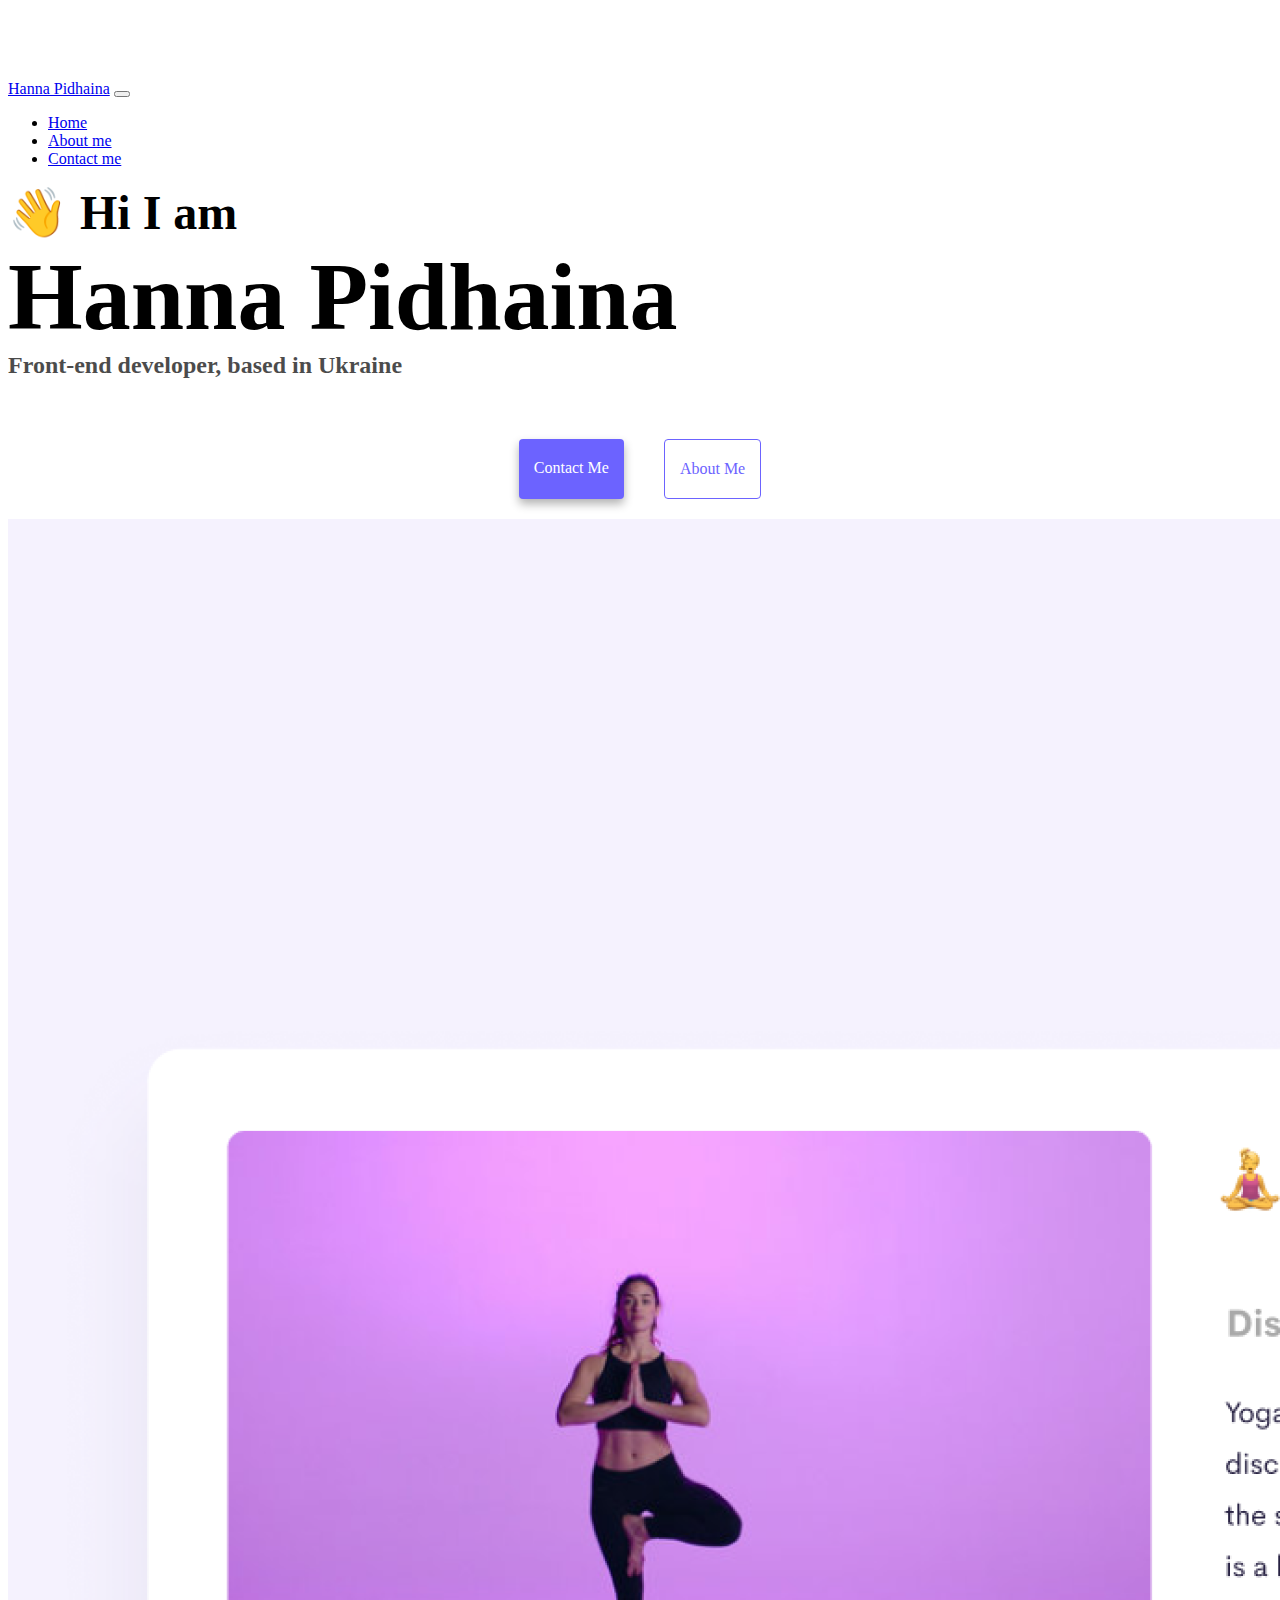
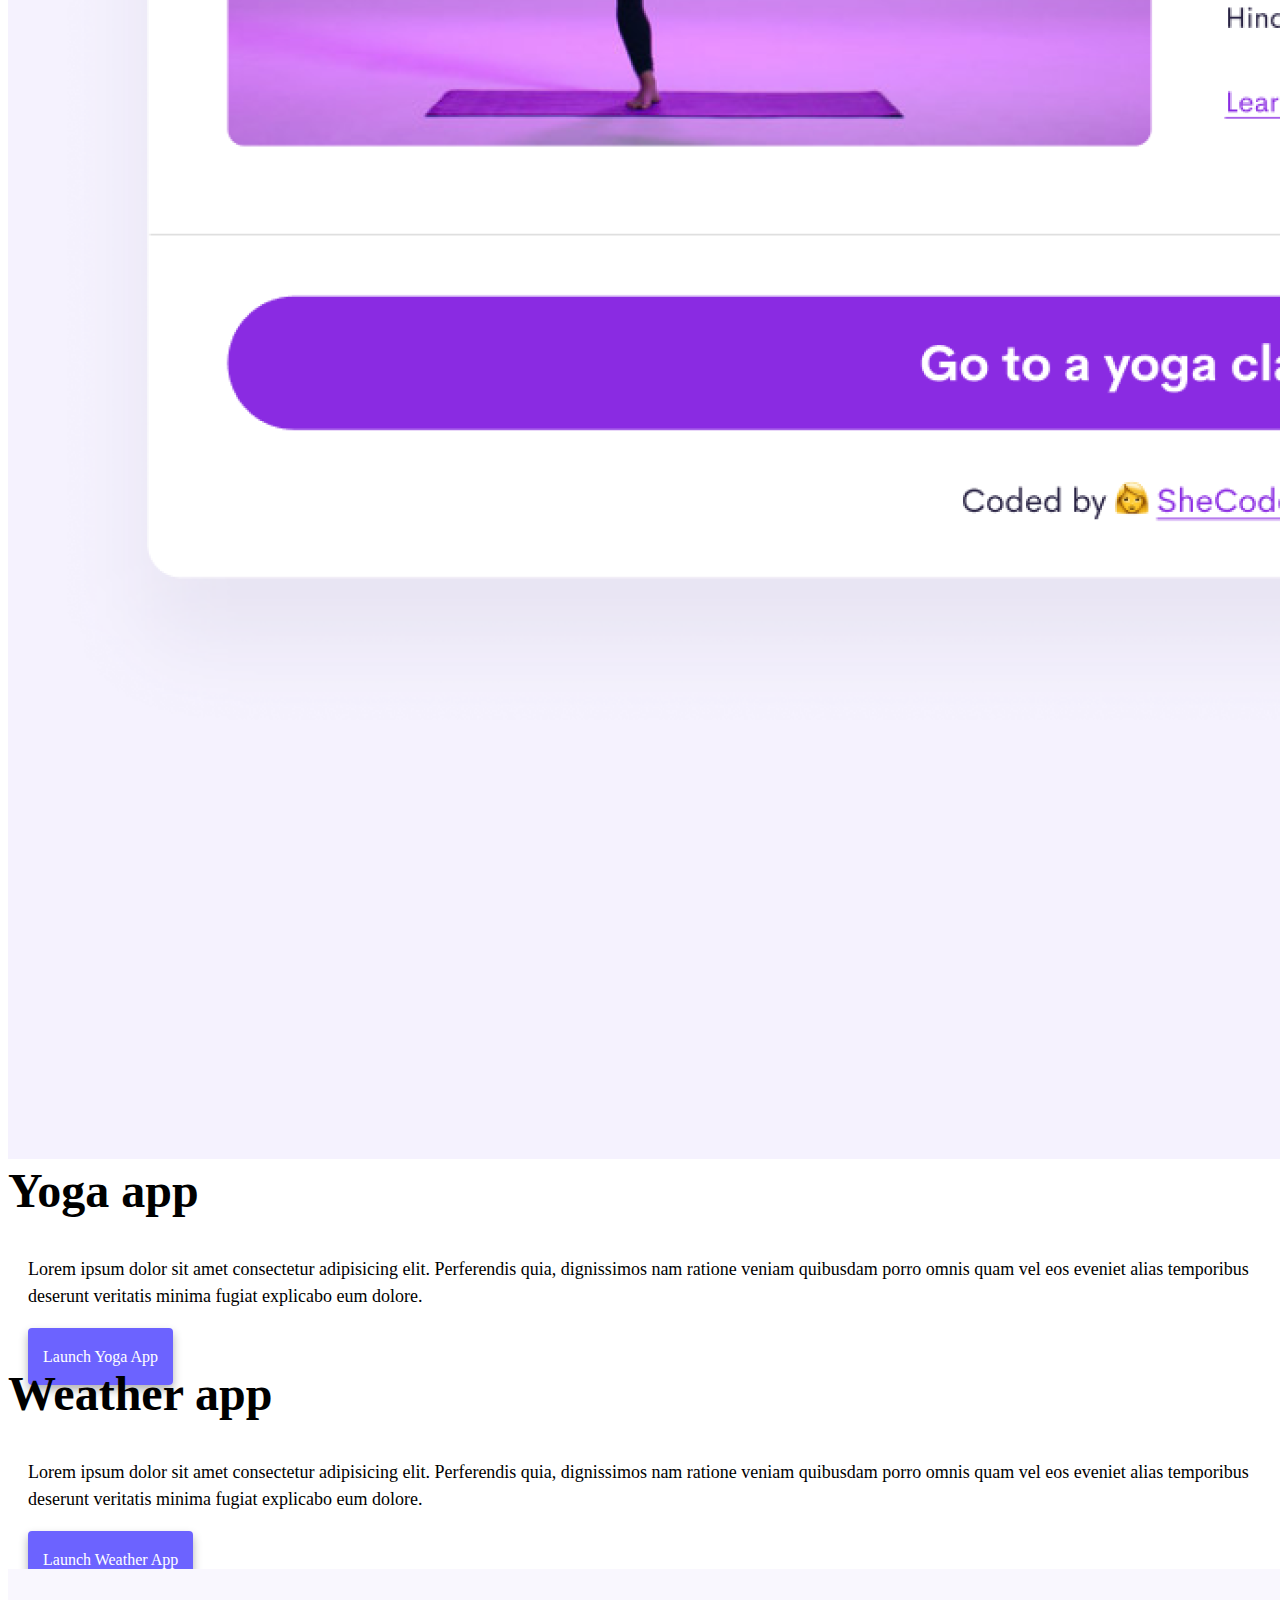
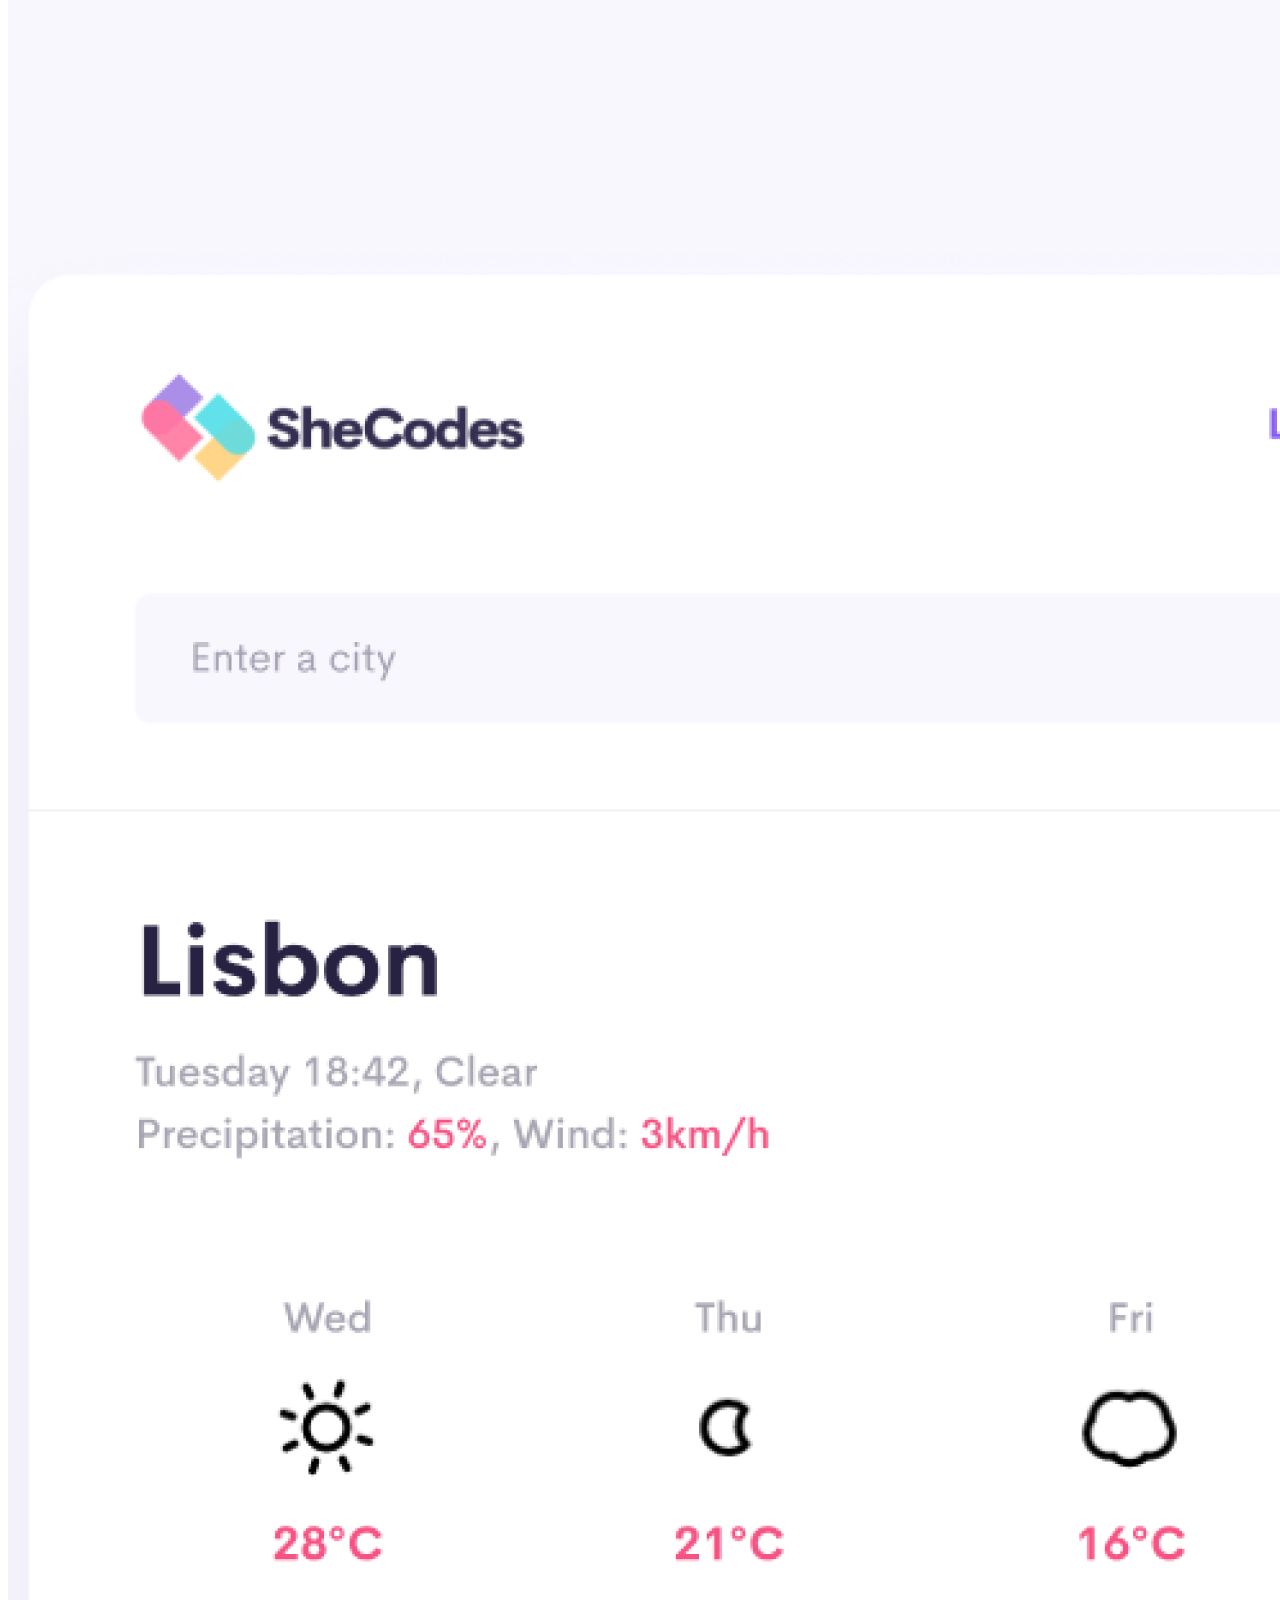
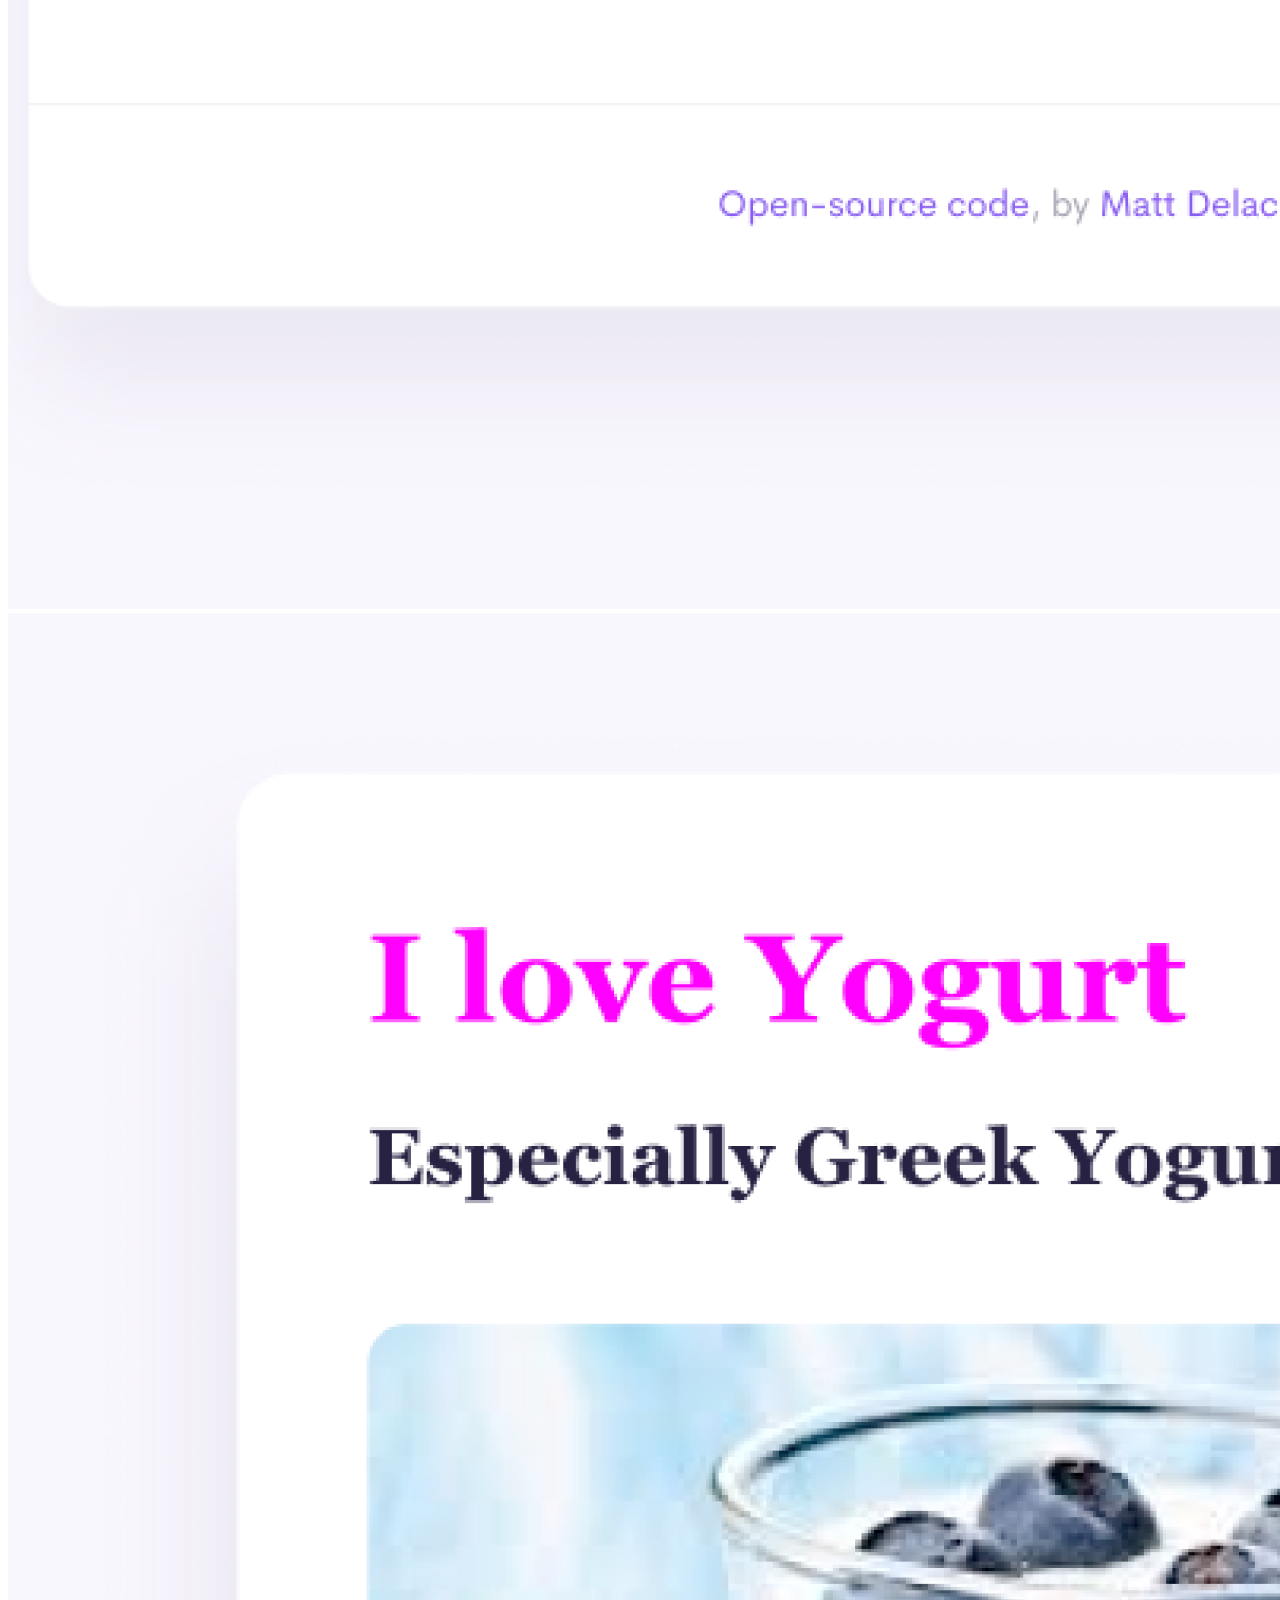
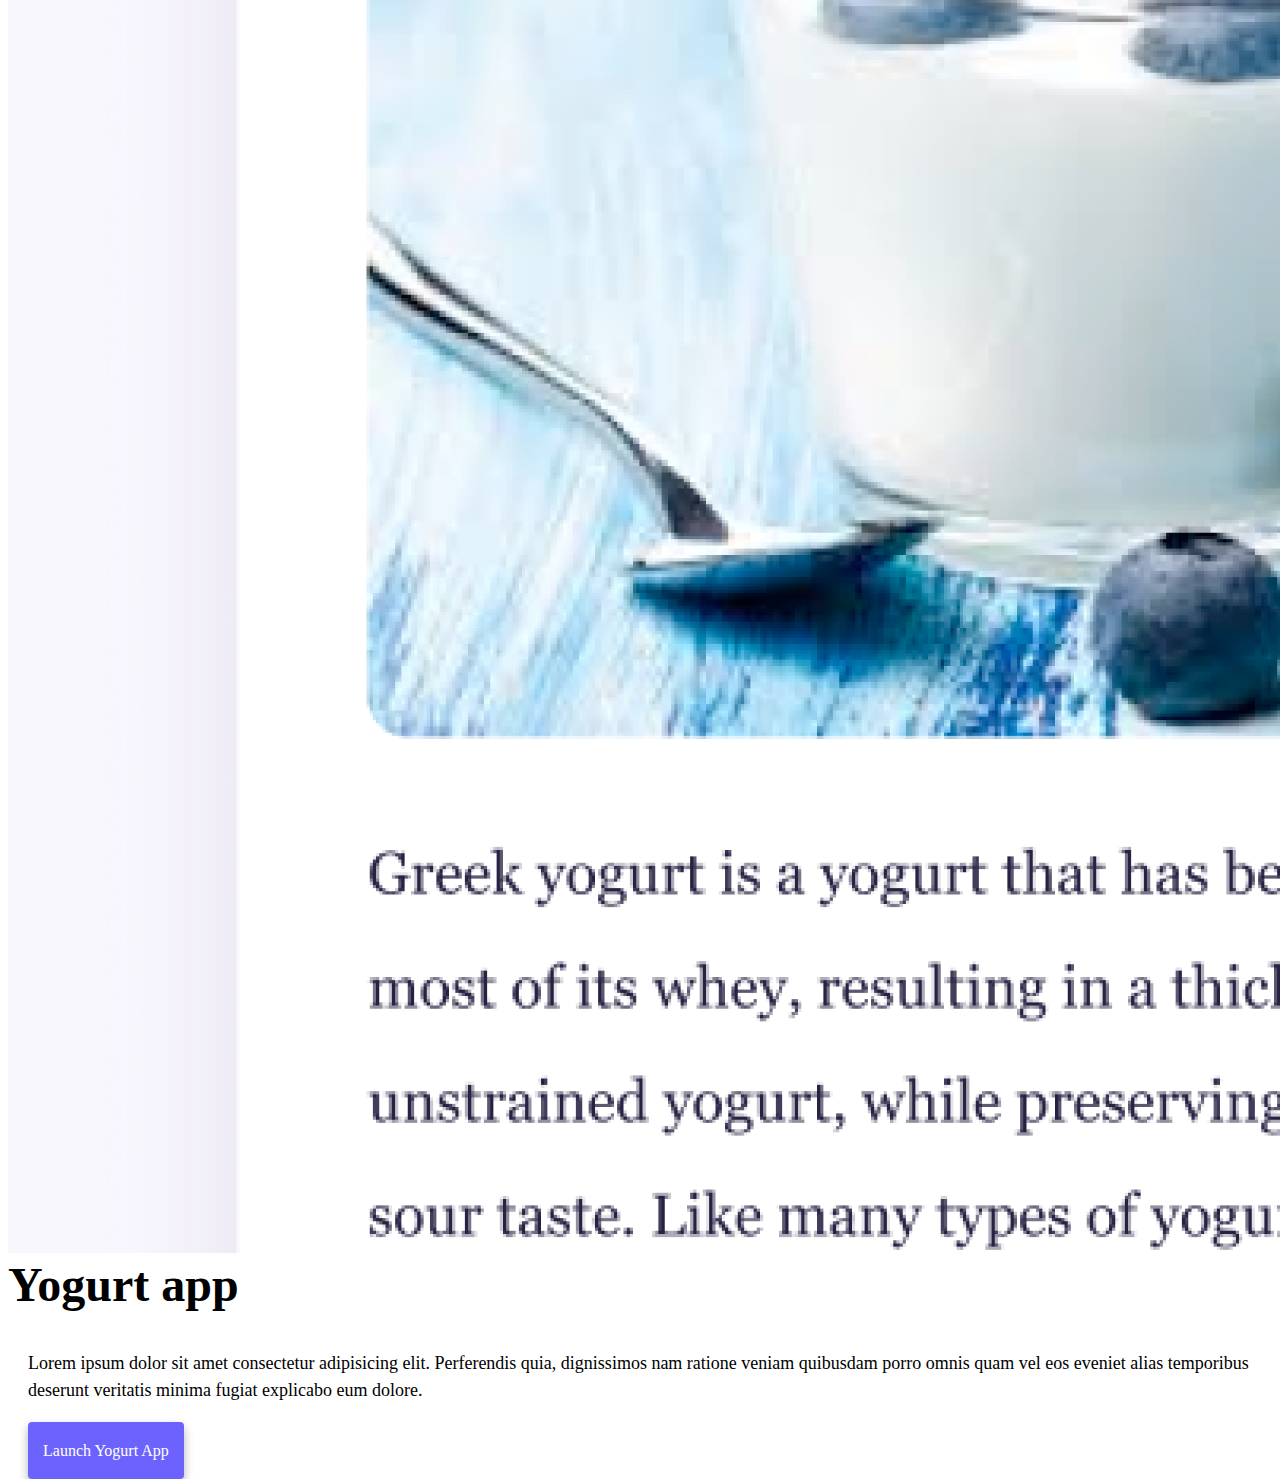
==== index.html @ 9f4a9887 "Add files to repository" ====
<!DOCTYPE html>
<html lang="en">
  <head>
    <meta charset="UTF-8" />
    <meta http-equiv="X-UA-Compatible" content="IE=edge" />
    <meta name="viewport" content="width=device-width, initial-scale=1.0" />
    <title>Hanna Pidnaina</title>
    <link
      href="https://cdn.jsdelivr.net/npm/bootstrap@5.2.1/dist/css/bootstrap.min.css"
      rel="stylesheet"
      integrity="sha384-iYQeCzEYFbKjA/T2uDLTpkwGzCiq6soy8tYaI1GyVh/UjpbCx/TYkiZhlZB6+fzT"
      crossorigin="anonymous"
    />
    <script
      src="https://cdn.jsdelivr.net/npm/bootstrap@5.2.1/dist/js/bootstrap.bundle.min.js"
      integrity="sha384-u1OknCvxWvY5kfmNBILK2hRnQC3Pr17a+RTT6rIHI7NnikvbZlHgTPOOmMi466C8"
      crossorigin="anonymous"
    ></script>
    <link rel="stylesheet" href="style.css" />
  </head>
  <body>
    <nav class="navbar navbar-expand-lg bg-light fixed-top ps-5">
        <div class="container-fluid">
          <a class="navbar-brand" href="index.html">Hanna Pidhaina</a>
          <button class="navbar-toggler" type="button" data-bs-toggle="collapse" data-bs-target="#navbarText" aria-controls="navbarText" aria-expanded="false" aria-label="Toggle navigation">
            <span class="navbar-toggler-icon"></span>
          </button>
          <div class="collapse navbar-collapse" id="navbarText">
            <ul class="navbar-nav me-auto mb-2 mb-lg-0">
              <li class="nav-item">
                <a class="nav-link active" aria-current="page" href="index.html">Home</a>
              </li>
              <li class="nav-item">
                <a class="nav-link" href="about.html">About me</a>
              </li>
              <li class="nav-item">
                <a class="nav-link" href="about.html#contact">Contact me</a>
              </li>
            </ul>
          </div>
        </div>
      </nav>
    <h2 class="text-center">👋 Hi I am</h2>
    <h1 class="text-center">Hanna Pidhaina</h1>
    <h3 class="text-center">Front-end developer, based in Ukraine</h3>
    <div class="navigation-links mb-5">
      <a href="about.html#contact" class="contact-link">Contact me</a>
      <a href="about.html" class="about-link">About me</a>
    </div>
    <div class="container">
      <div class="row">
        <div class="col-md-6">
          <img src="images/yoga.png" class="img-fluid rounded" alt="" />
        </div>
        <div class="col-md-6">
          <h2 class="ps-3">
            Yoga app
          </h2>
          <p>
            Lorem ipsum dolor sit amet consectetur adipisicing elit. Perferendis
            quia, dignissimos nam ratione veniam quibusdam porro omnis quam vel
            eos eveniet alias temporibus deserunt veritatis minima fugiat
            explicabo eum dolore.
          </p>
          <div class="mt-4">
            <a href="#" class="app-link">Launch Yoga App</a>
          </div>
        </div>
      </div>
      <div class="row mt-5">
        <div class="col-md-6">
          <h2 class="ps-3">
            Weather app
          </h2>
          <p>
            Lorem ipsum dolor sit amet consectetur adipisicing elit. Perferendis
            quia, dignissimos nam ratione veniam quibusdam porro omnis quam vel
            eos eveniet alias temporibus deserunt veritatis minima fugiat
            explicabo eum dolore.
          </p>
          <div class="mt-4 mb-5">
            <a href="#" class="app-link">Launch weather app</a>
          </div>
        </div>
        <div class="col-md-6">
          <img src="images/weather.png" class="img-fluid rounded" alt="" />
        </div>
      </div>
      <div class="row mt-5 mb-5">
          <div class="col-md-6">
            <img src="images/yogurt.png" class="img-fluid rounded" alt="" />
          </div>
          <div class="col-md-6">
            <h2 class="ps-3">
              Yogurt app
            </h2>
            <p>
              Lorem ipsum dolor sit amet consectetur adipisicing elit. Perferendis
              quia, dignissimos nam ratione veniam quibusdam porro omnis quam vel
              eos eveniet alias temporibus deserunt veritatis minima fugiat
              explicabo eum dolore.
            </p>
            <div class="mt-4 mb-5">
              <a href="#" class="app-link">Launch Yogurt App</a>
            </div>
          </div>
    </div>
  </body>
</html>
---- style.css ----
:root {
  --primary-color: #6c63ff;
  --secondary-color: #f5f2fe;
  --box-shadow: 0 5px 10px rgba(0, 0, 0, 0.3);
}

body {
  margin-top: 80px;
}

h1,
h2,
h3 {
  margin: 0;
}

h1 {
  font-size: 96px;
}

h2 {
  font-size: 48px;
}

h3 {
  font-size: 24px;
  opacity: 0.7;
}

p {
  padding: 20px;
  border-radius: 4px;
  font-size: 18px;
  line-height: 1.5;
}

.navigation-links {
  display: flex;
  margin-top: 40px;
  justify-content: center;
}

.navigation-links a {
  margin: 20px;
  border-radius: 4px;
  padding: 20px 15px;
  text-decoration: none;
  text-transform: capitalize;
}

.contact-link {
  background: var(--primary-color);
  box-shadow: var(--box-shadow);
  color: white;
}

.about-link {
  color: var(--primary-color);
  border: 1px solid var(--primary-color);
}

.homepage-link {
  color: var(--primary-color);
  text-align: center;
  display: block;
}

.about-paragraphs {
  display: flex;
  margin: 30px 0;
}

.about-paragraphs p {
  margin: 10px;
}

.email-link {
  display: flex;
  justify-content: center;
  color: var(--primary-color);
  font-size: 28px;
  text-decoration: none;
}

.email-link:hover {
  text-decoration: underline;
}
.app-link {
  background: var(--primary-color);
  box-shadow: var(--box-shadow);
  color: white;
  margin: 20px;
  border-radius: 4px;
  padding: 20px 15px;
  text-decoration: none;
  text-transform: capitalize;
}
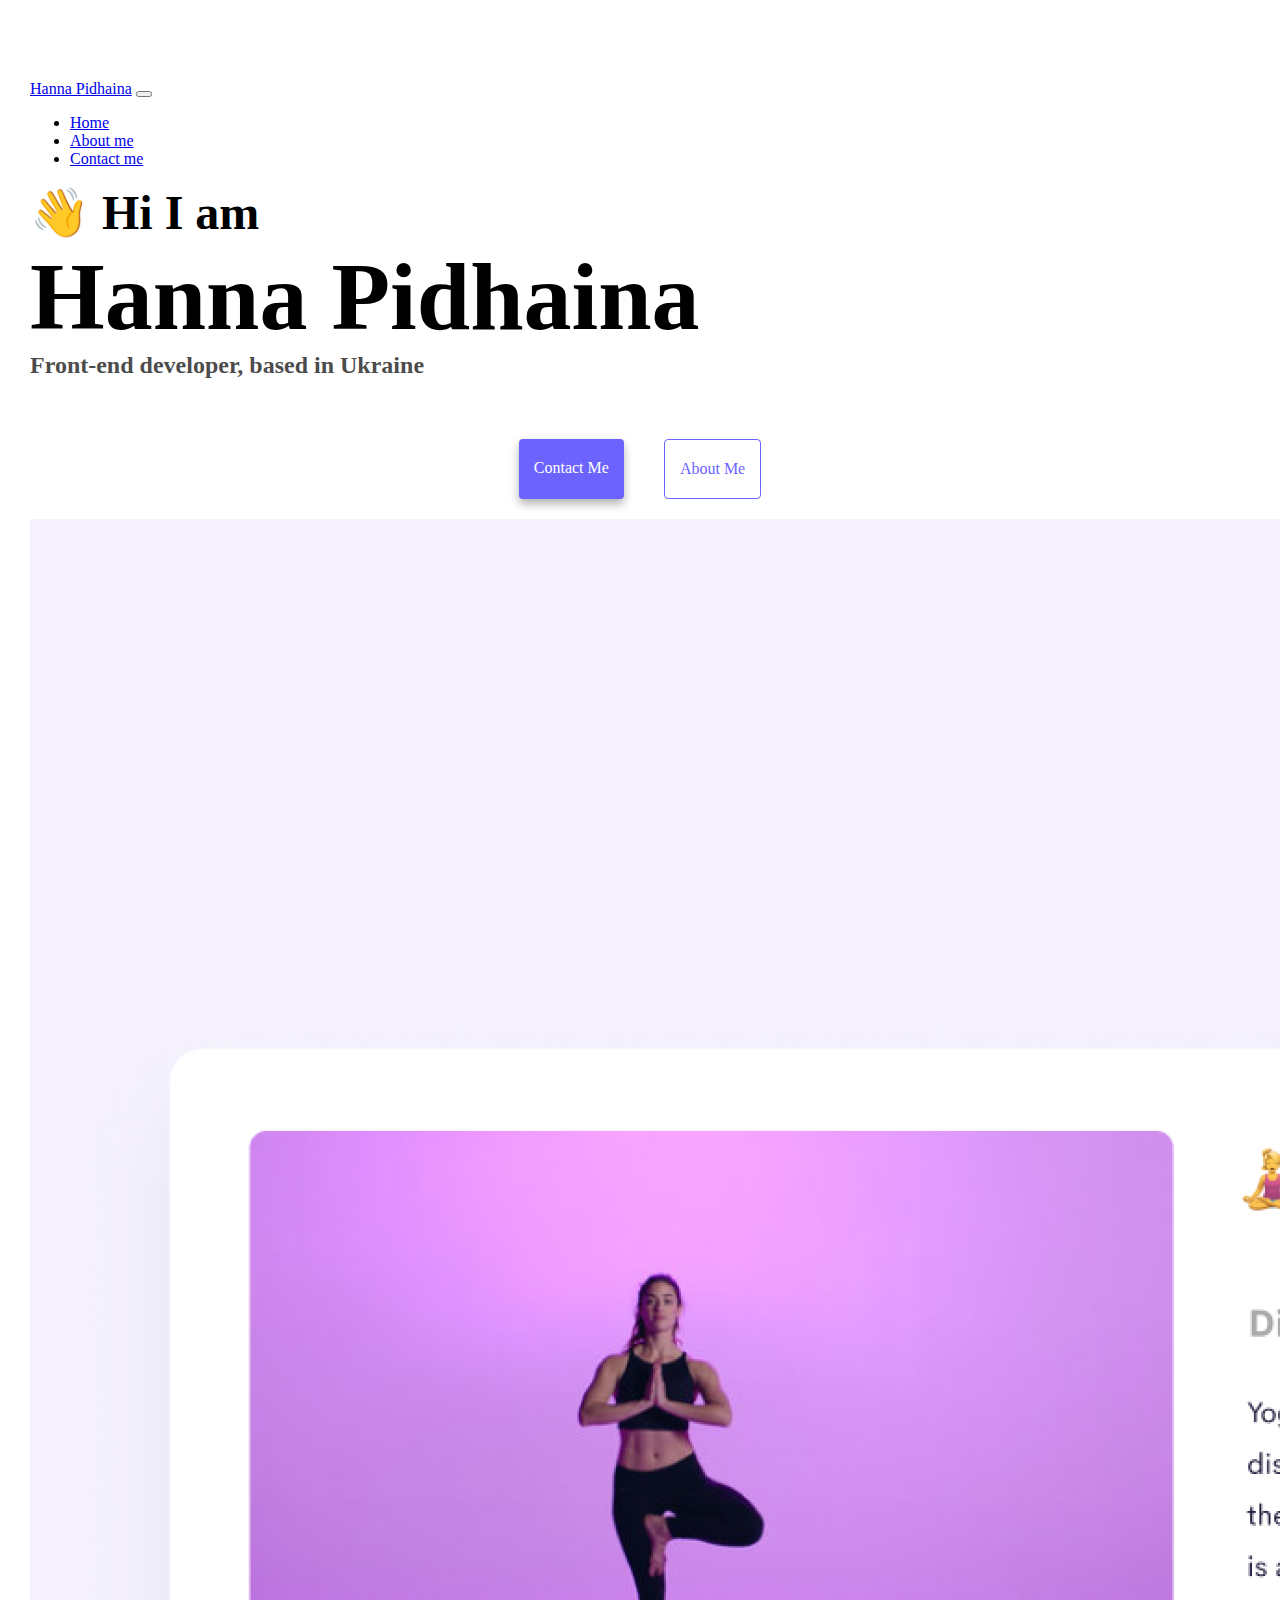
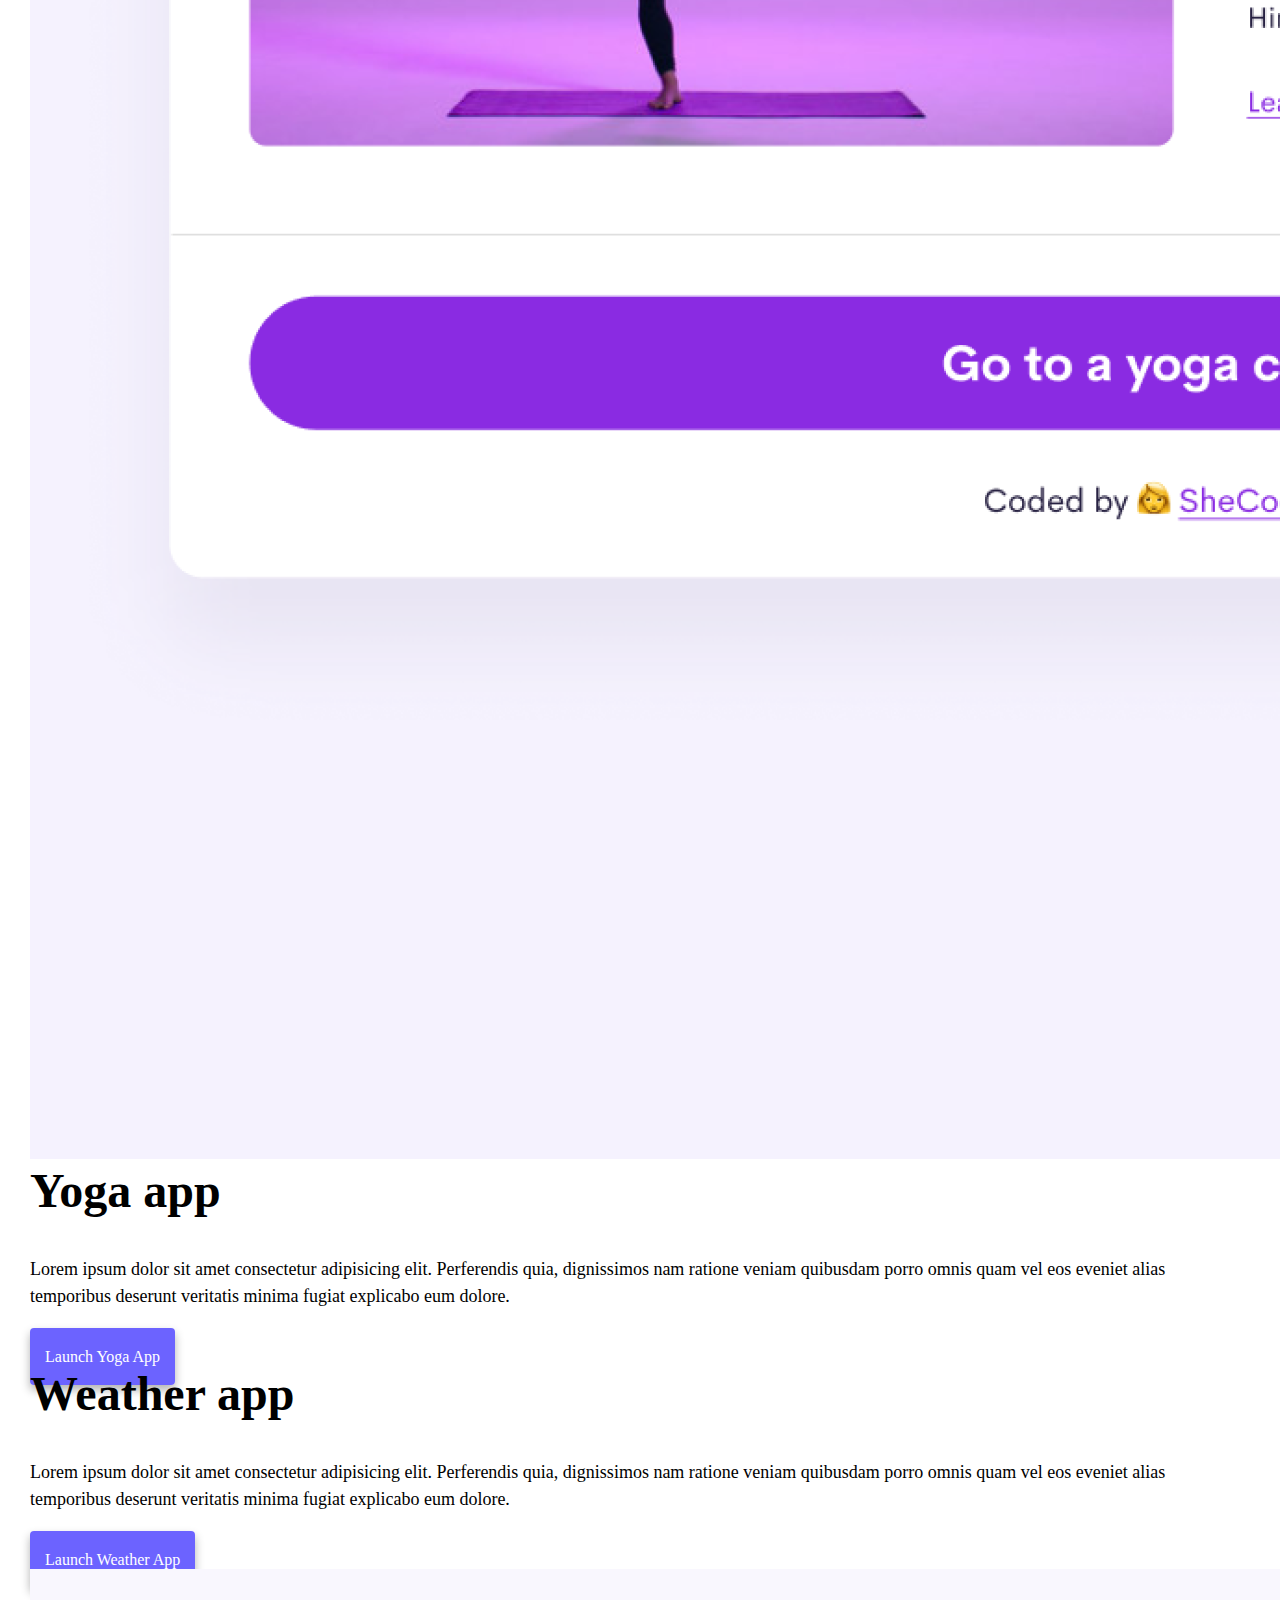
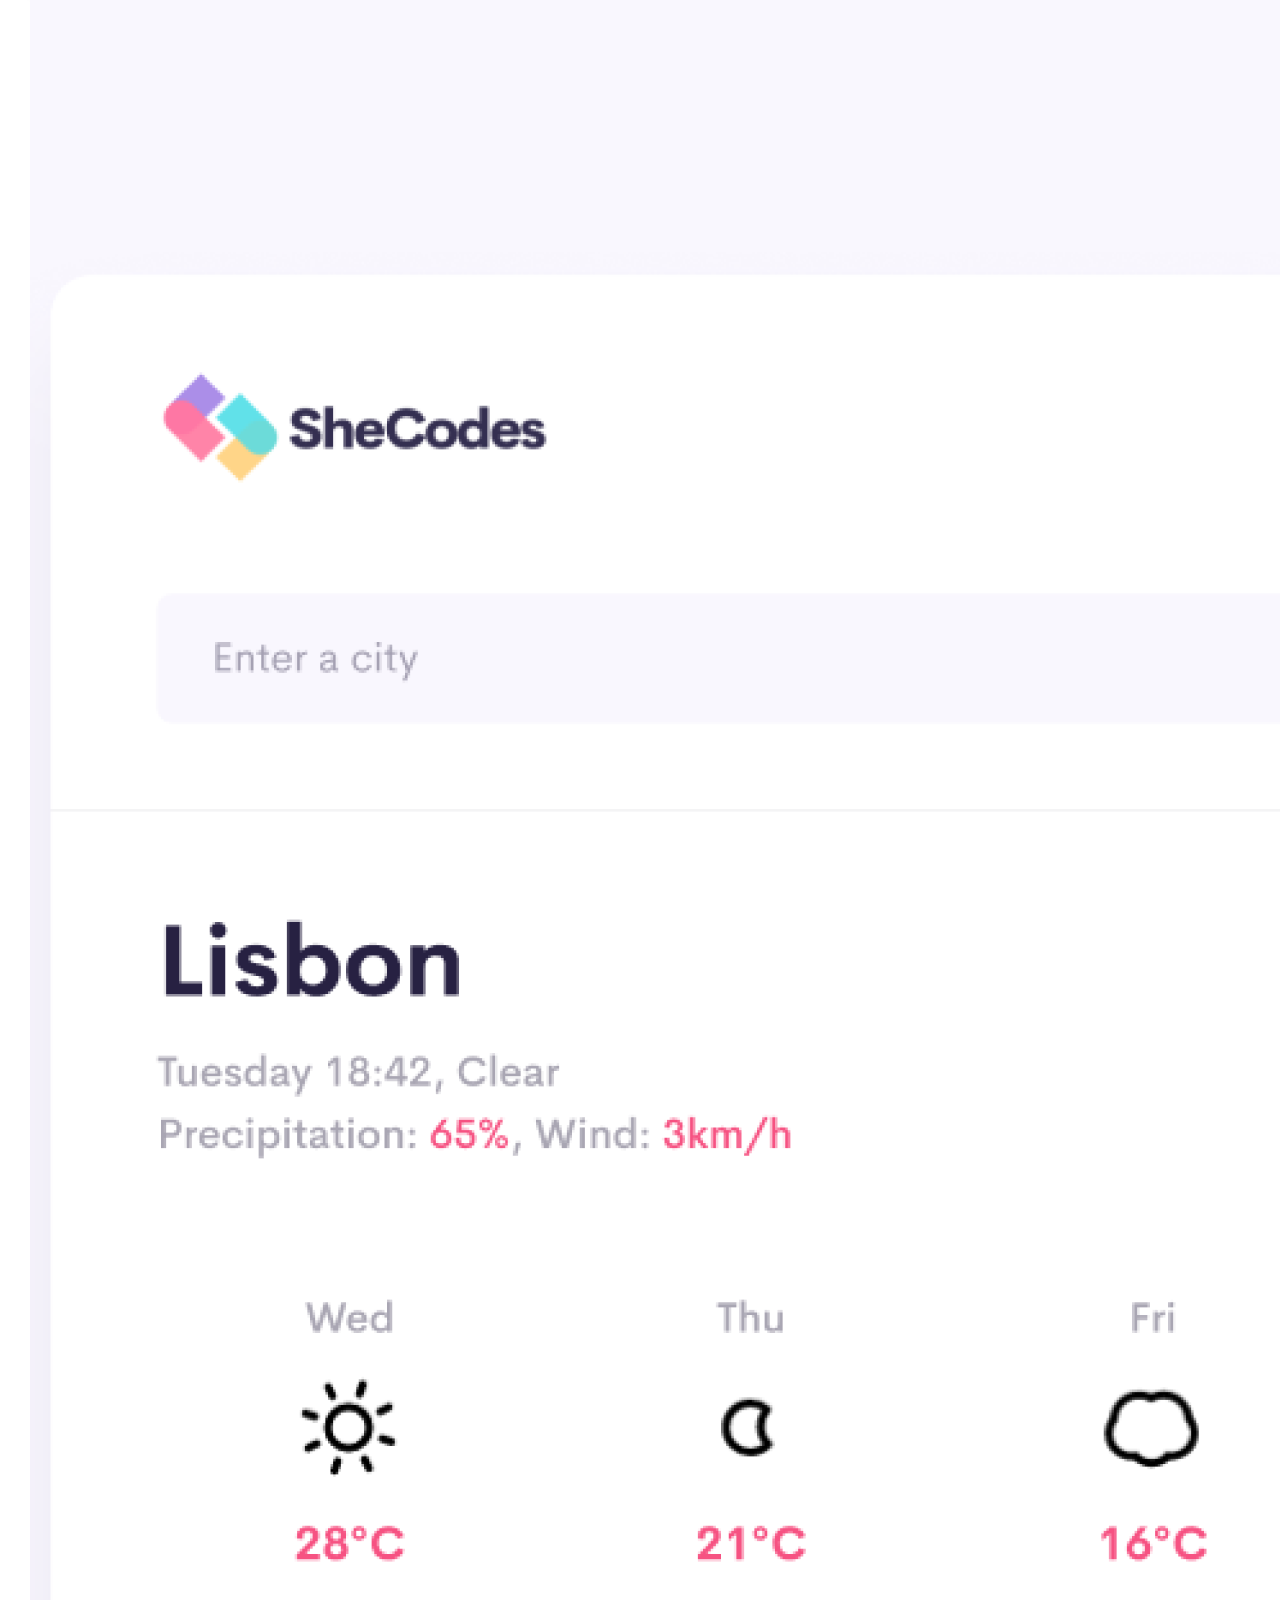
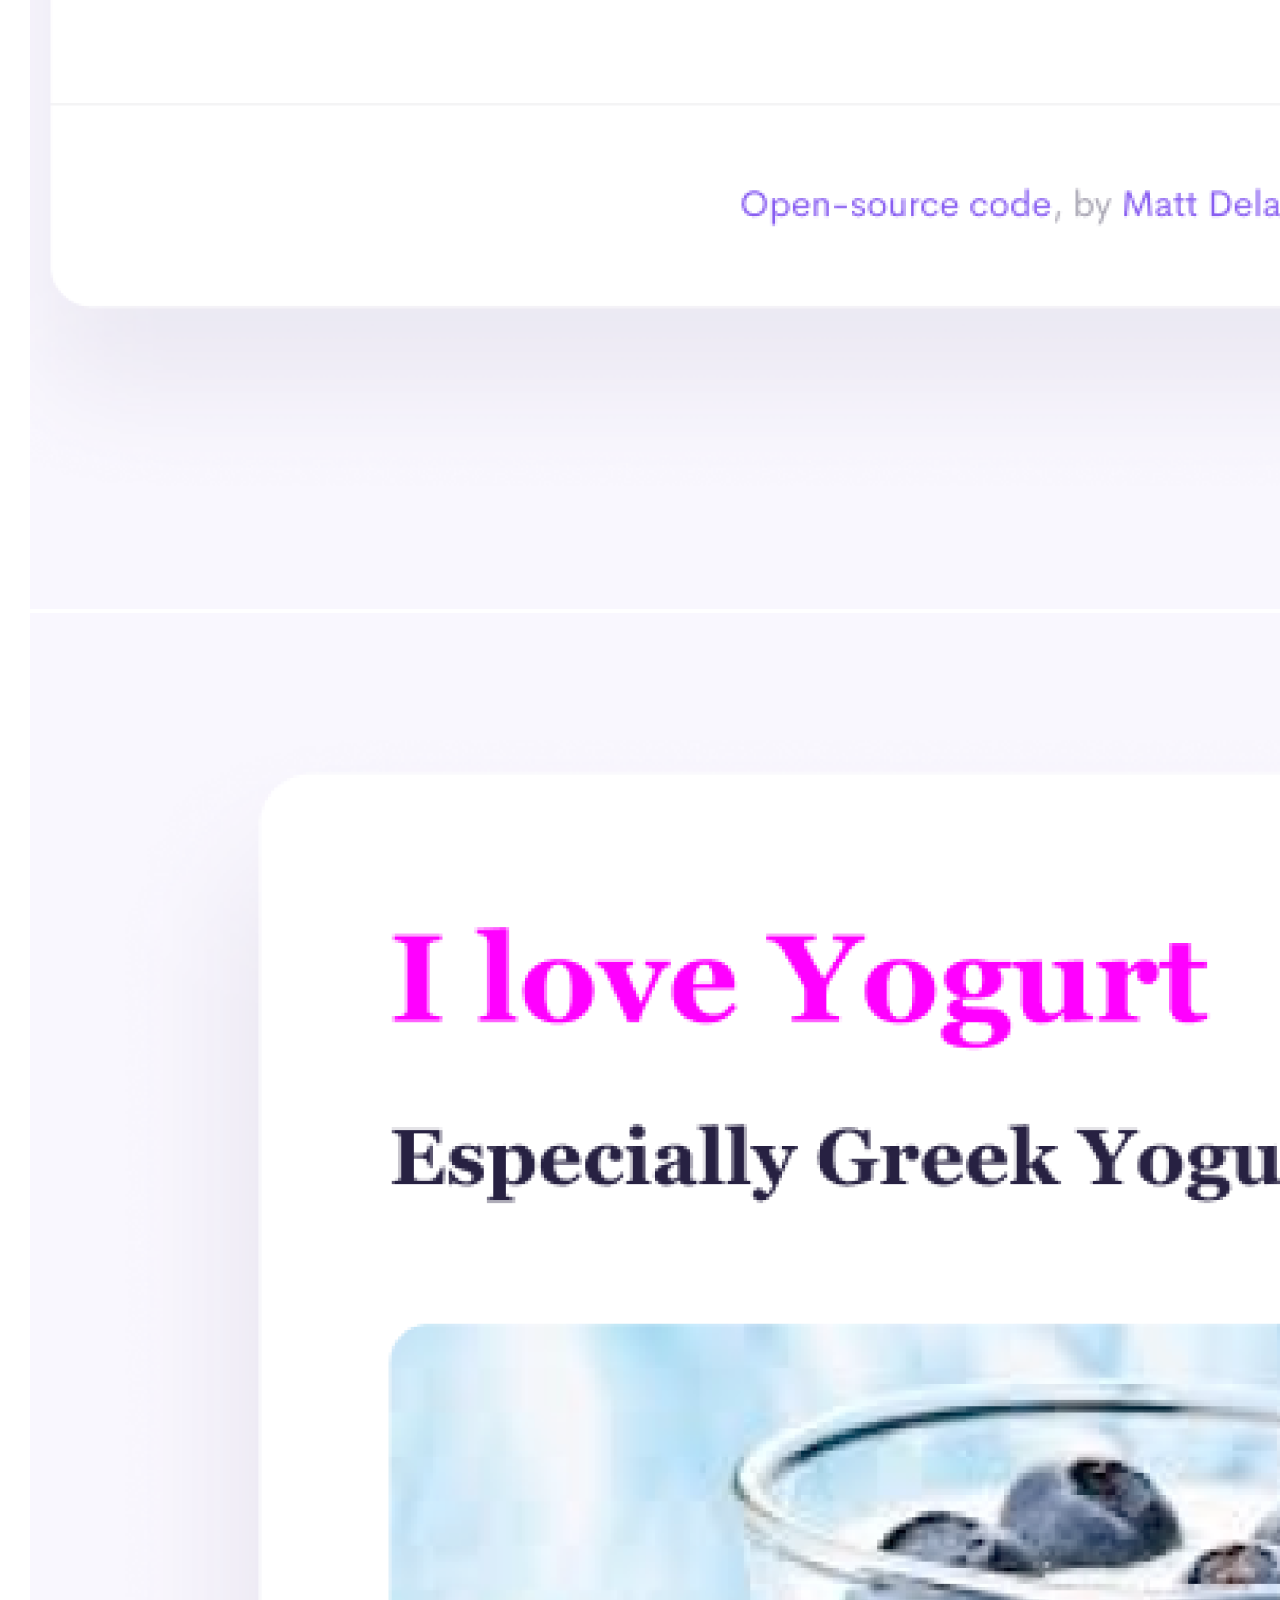
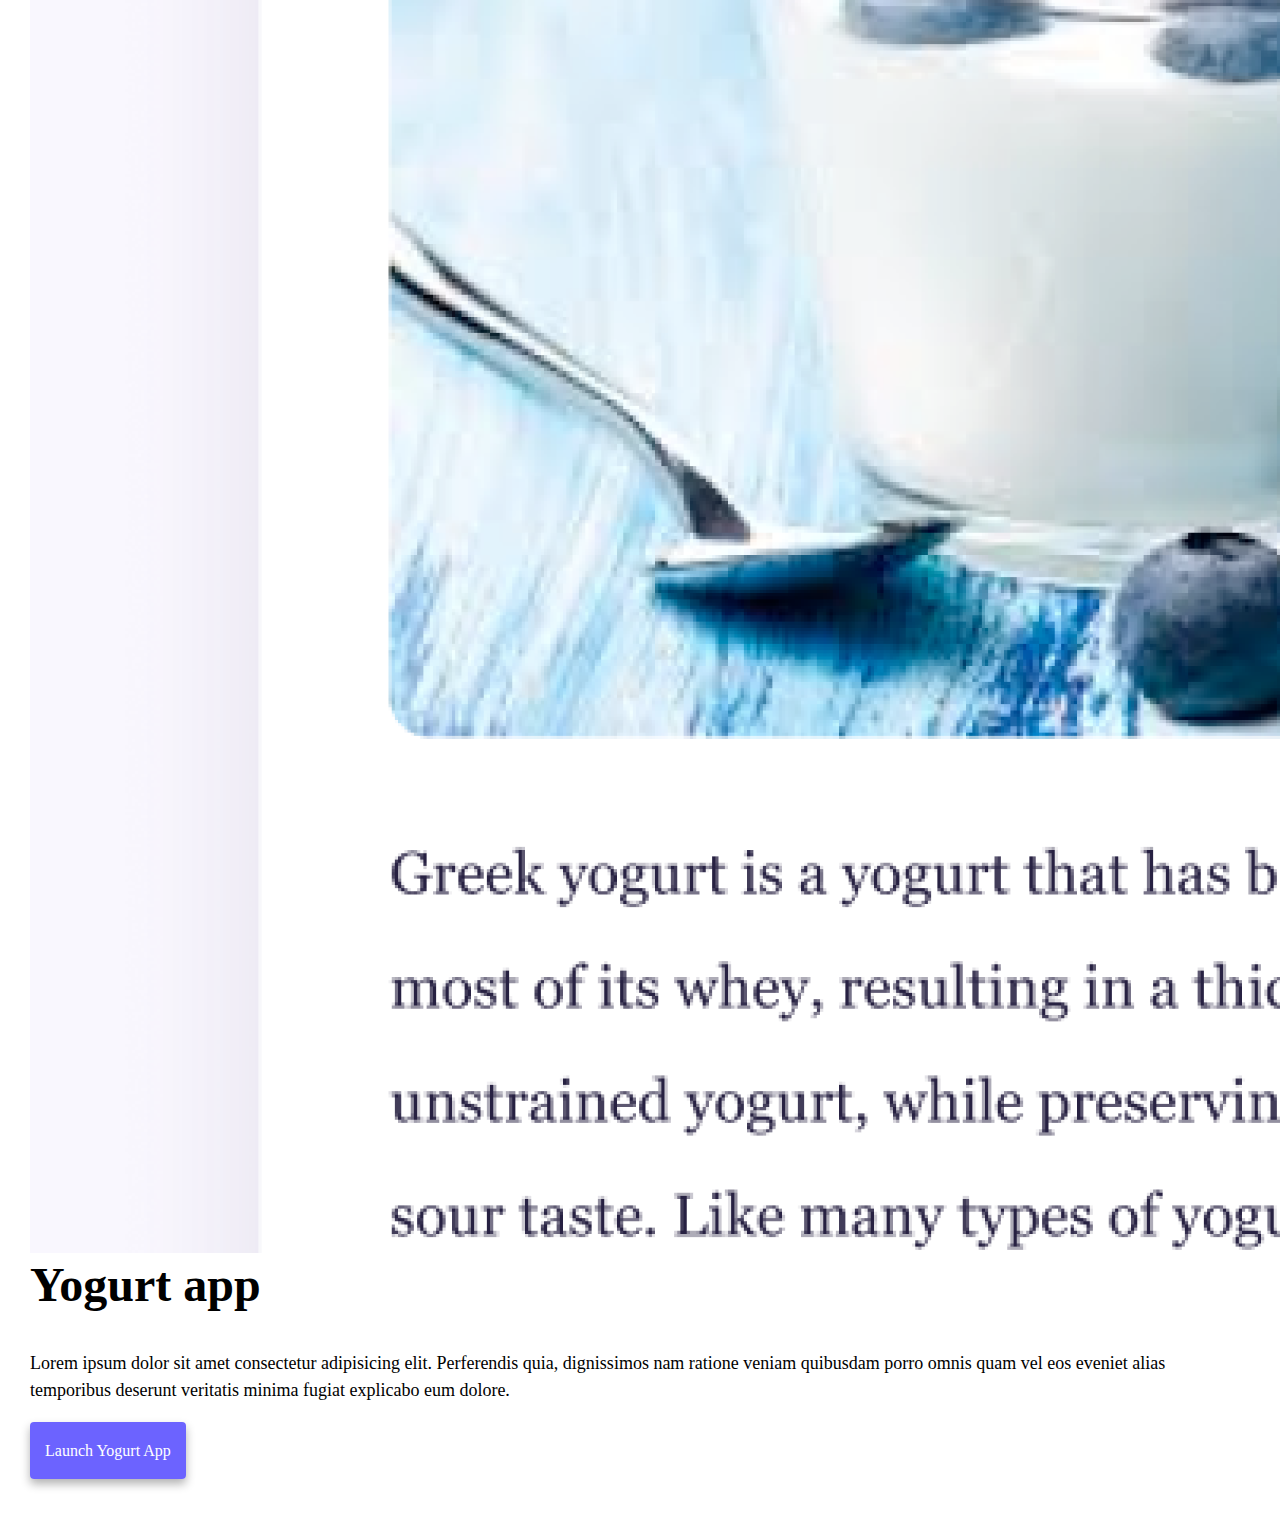
==== commit 134357e4: "Add SEO and CSS media queries" ====
--- a/index.html
+++ b/index.html
@@ -4,7 +4,8 @@
     <meta charset="UTF-8" />
     <meta http-equiv="X-UA-Compatible" content="IE=edge" />
     <meta name="viewport" content="width=device-width, initial-scale=1.0" />
-    <title>Hanna Pidnaina</title>
+    <title>Front-end developer Hanna Pidnaina</title>
+    <meta name="description" content="Front-end developer from Ukraine Hanna Pidhaina, portfolio with projects">
     <link
       href="https://cdn.jsdelivr.net/npm/bootstrap@5.2.1/dist/css/bootstrap.min.css"
       rel="stylesheet"
@@ -16,25 +17,25 @@
       integrity="sha384-u1OknCvxWvY5kfmNBILK2hRnQC3Pr17a+RTT6rIHI7NnikvbZlHgTPOOmMi466C8"
       crossorigin="anonymous"
     ></script>
-    <link rel="stylesheet" href="style.css" />
+    <link rel="stylesheet" href="/css/style.css" />
   </head>
   <body>
     <nav class="navbar navbar-expand-lg bg-light fixed-top ps-5">
         <div class="container-fluid">
-          <a class="navbar-brand" href="index.html">Hanna Pidhaina</a>
+          <a class="navbar-brand" href="index.html" title="Back to the main page">Hanna Pidhaina</a>
           <button class="navbar-toggler" type="button" data-bs-toggle="collapse" data-bs-target="#navbarText" aria-controls="navbarText" aria-expanded="false" aria-label="Toggle navigation">
             <span class="navbar-toggler-icon"></span>
           </button>
           <div class="collapse navbar-collapse" id="navbarText">
             <ul class="navbar-nav me-auto mb-2 mb-lg-0">
               <li class="nav-item">
-                <a class="nav-link active" aria-current="page" href="index.html">Home</a>
+                <a class="nav-link active" aria-current="page" href="index.html" title="Back to the main page">Home</a>
               </li>
               <li class="nav-item">
-                <a class="nav-link" href="about.html">About me</a>
+                <a class="nav-link" href="about.html" title="Info about me">About me</a>
               </li>
               <li class="nav-item">
-                <a class="nav-link" href="about.html#contact">Contact me</a>
+                <a class="nav-link" href="about.html#contact" title="Find my contacts here">Contact me</a>
               </li>
             </ul>
           </div>
@@ -43,17 +44,17 @@
     <h2 class="text-center">👋 Hi I am</h2>
     <h1 class="text-center">Hanna Pidhaina</h1>
     <h3 class="text-center">Front-end developer, based in Ukraine</h3>
-    <div class="navigation-links mb-5">
-      <a href="about.html#contact" class="contact-link">Contact me</a>
-      <a href="about.html" class="about-link">About me</a>
+    <div class="navigation-links">
+      <a href="about.html#contact" class="contact-link" title="Find my contacts here">Contact me</a>
+      <a href="about.html" class="about-link" title="Info about me">About me</a>
     </div>
     <div class="container">
-      <div class="row">
+      <div class="row mt-4">
         <div class="col-md-6">
-          <img src="images/yoga.png" class="img-fluid rounded" alt="" />
+          <img src="images/yoga.png" class="img-fluid rounded app-page-hide" alt="Yoga app page" />
         </div>
         <div class="col-md-6">
-          <h2 class="ps-3">
+          <h2>
             Yoga app
           </h2>
           <p>
@@ -62,14 +63,14 @@
             eos eveniet alias temporibus deserunt veritatis minima fugiat
             explicabo eum dolore.
           </p>
-          <div class="mt-4">
-            <a href="#" class="app-link">Launch Yoga App</a>
+          <div>
+            <a href="#" class="app-link" title="Go to yoga app">Launch Yoga App</a>
           </div>
         </div>
       </div>
-      <div class="row mt-5">
+      <div class="row mt-4">
         <div class="col-md-6">
-          <h2 class="ps-3">
+          <h2>
             Weather app
           </h2>
           <p>
@@ -78,20 +79,20 @@
             eos eveniet alias temporibus deserunt veritatis minima fugiat
             explicabo eum dolore.
           </p>
-          <div class="mt-4 mb-5">
-            <a href="#" class="app-link">Launch weather app</a>
+          <div>
+            <a href="#" class="app-link" title="Go to weather app">Launch weather app</a>
           </div>
         </div>
         <div class="col-md-6">
-          <img src="images/weather.png" class="img-fluid rounded" alt="" />
+          <img src="images/weather.png" class="img-fluid rounded app-page-hide" alt="Weather app page" />
         </div>
       </div>
-      <div class="row mt-5 mb-5">
+      <div class="row mt-4 mb-5">
           <div class="col-md-6">
-            <img src="images/yogurt.png" class="img-fluid rounded" alt="" />
+            <img src="images/yogurt.png" class="img-fluid rounded app-page-hide" alt="Yogurt app page" />
           </div>
           <div class="col-md-6">
-            <h2 class="ps-3">
+            <h2>
               Yogurt app
             </h2>
             <p>
@@ -100,8 +101,8 @@
               eos eveniet alias temporibus deserunt veritatis minima fugiat
               explicabo eum dolore.
             </p>
-            <div class="mt-4 mb-5">
-              <a href="#" class="app-link">Launch Yogurt App</a>
+            <div>
+              <a href="#" class="app-link" title="Go to yogurt app">Launch Yogurt App</a>
             </div>
           </div>
     </div>
--- a/css/style.css
+++ b/css/style.css
@@ -0,0 +1,119 @@
+:root {
+  --primary-color: #6c63ff;
+  --secondary-color: #f5f2fe;
+  --box-shadow: 0 5px 10px rgba(0, 0, 0, 0.3);
+}
+
+body {
+  margin: 80px 30px 60px;
+}
+
+h1,
+h2,
+h3 {
+  margin: 0;
+}
+
+h1 {
+  font-size: 96px;
+}
+
+h2 {
+  font-size: 48px;
+}
+
+h3 {
+  font-size: 24px;
+  opacity: 0.7;
+}
+
+p {
+  padding: 20px 0;
+  border-radius: 4px;
+  font-size: 18px;
+  line-height: 1.5;
+}
+
+.navigation-links {
+  display: flex;
+  margin-top: 40px;
+  justify-content: center;
+}
+
+.navigation-links a {
+  margin: 20px;
+  border-radius: 4px;
+  padding: 20px 15px;
+  text-decoration: none;
+  text-transform: capitalize;
+}
+
+.contact-link {
+  background: var(--primary-color);
+  box-shadow: var(--box-shadow);
+  color: white;
+}
+
+.about-link {
+  color: var(--primary-color);
+  border: 1px solid var(--primary-color);
+}
+
+.homepage-link {
+  color: var(--primary-color);
+  text-align: center;
+  display: block;
+}
+
+.about-paragraphs {
+  display: flex;
+  margin: 30px 0;
+}
+
+.about-paragraphs p {
+  margin: 10px;
+}
+
+.email-link {
+  display: flex;
+  justify-content: center;
+  color: var(--primary-color);
+  font-size: 28px;
+  text-decoration: none;
+}
+
+.email-link:hover {
+  text-decoration: underline;
+}
+.app-link {
+  background: var(--primary-color);
+  box-shadow: var(--box-shadow);
+  color: white;
+  border-radius: 4px;
+  padding: 20px 15px;
+  text-decoration: none;
+  text-transform: capitalize;
+}
+@media (max-width: 576px ) {
+  h1 {
+    font-size: 56px;
+    text-align: center;
+  }
+  h2 {
+    font-size: 36px;
+    text-align: center;
+  }
+  .email-link {
+    font-size: 20px;
+  }
+  p {
+    text-align: center;
+  }
+  .app-page-hide {
+    display: none;
+  }
+  .app-link {
+    display: block;
+    text-align: center;
+  }
+}
